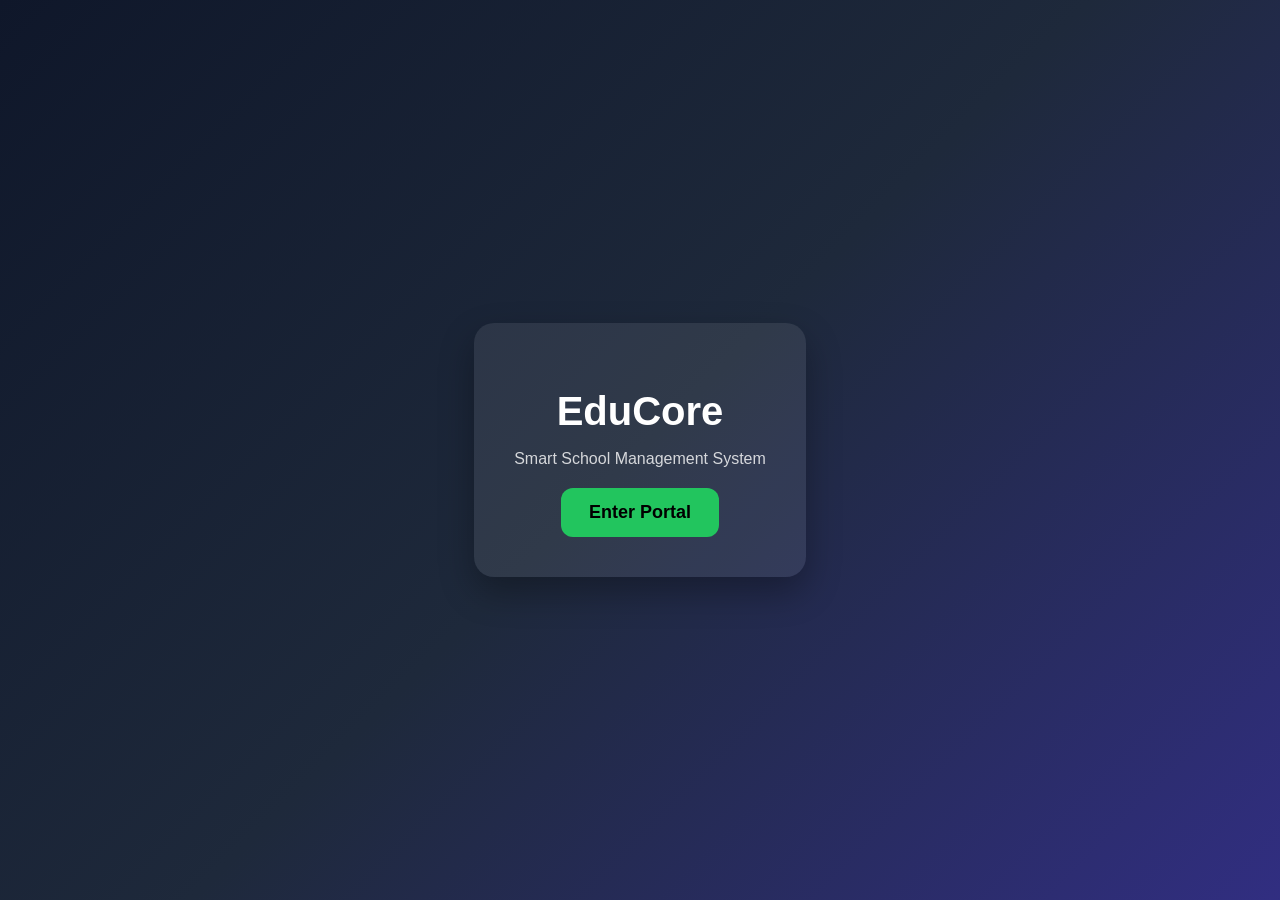
==== index.html @ c494f009 "Add files via upload" ====
<!DOCTYPE html>
<html lang="en">
<head>
<meta charset="UTF-8">
<meta name="viewport" content="width=device-width, initial-scale=1.0">
<title>EduCore School System</title>

<style>
body{
margin:0;
height:100vh;
display:flex;
justify-content:center;
align-items:center;
font-family:Arial;
background:linear-gradient(135deg,#0f172a,#1e293b,#312e81);
color:white;
text-align:center;
}

.box{
background:rgba(255,255,255,0.08);
padding:40px;
border-radius:20px;
box-shadow:0 15px 35px rgba(0,0,0,0.3);
}

h1{
font-size:40px;
margin-bottom:10px;
}

p{
opacity:0.8;
margin-bottom:20px;
}

button{
padding:14px 28px;
border:none;
border-radius:12px;
background:#22c55e;
font-size:18px;
font-weight:bold;
cursor:pointer;
}
</style>

</head>

<body>

<div class="box">
<h1>EduCore</h1>
<p>Smart School Management System</p>

<button onclick="start()">Enter Portal</button>
</div>

<script>
function start(){
window.location.href = "login.html";
}
</script>

</body>
</html>
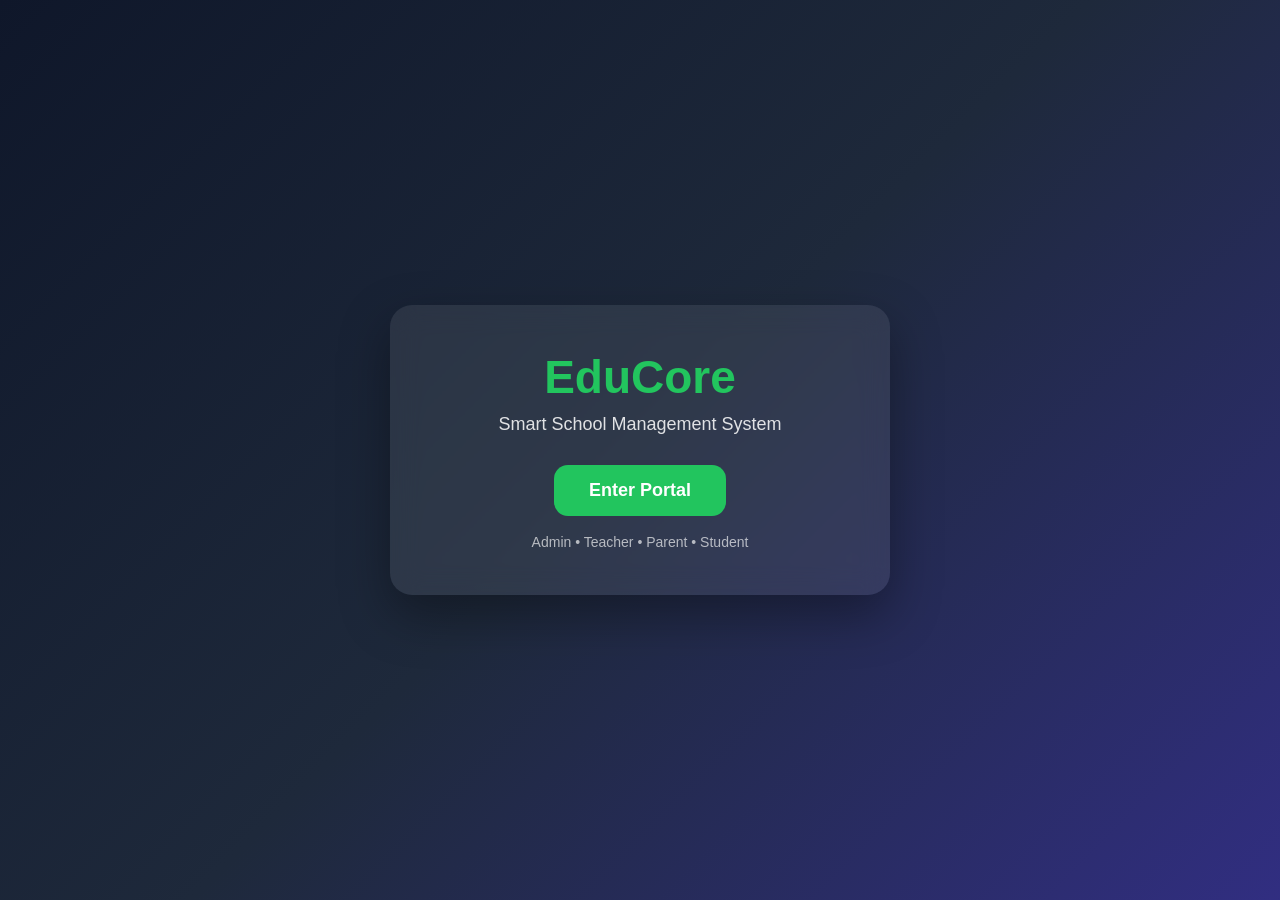
==== commit ff28733a: "Add files via upload" ====
--- a/index.html
+++ b/index.html
@@ -6,46 +6,68 @@
 <title>EduCore School System</title>
 
 <style>
+*{
+margin:0;
+padding:0;
+box-sizing:border-box;
+font-family:Arial, sans-serif;
+}
+
 body{
-margin:0;
 height:100vh;
 display:flex;
 justify-content:center;
 align-items:center;
-font-family:Arial;
 background:linear-gradient(135deg,#0f172a,#1e293b,#312e81);
-color:white;
-text-align:center;
+color:#fff;
 }
 
 .box{
+width:90%;
+max-width:500px;
+padding:45px;
+text-align:center;
+border-radius:22px;
 background:rgba(255,255,255,0.08);
-padding:40px;
-border-radius:20px;
-box-shadow:0 15px 35px rgba(0,0,0,0.3);
+backdrop-filter:blur(14px);
+box-shadow:0 20px 50px rgba(0,0,0,0.35);
 }
 
 h1{
-font-size:40px;
+font-size:46px;
 margin-bottom:10px;
+color:#22c55e;
 }
 
 p{
-opacity:0.8;
-margin-bottom:20px;
+opacity:.85;
+font-size:18px;
+margin-bottom:30px;
 }
 
 button{
-padding:14px 28px;
-border:none;
-border-radius:12px;
-background:#22c55e;
+padding:15px 35px;
 font-size:18px;
 font-weight:bold;
+border:none;
+border-radius:14px;
 cursor:pointer;
+background:#22c55e;
+color:#fff;
+transition:.3s;
+}
+
+button:hover{
+background:#16a34a;
+transform:translateY(-2px);
+}
+
+.small{
+margin-top:18px;
+font-size:14px;
+opacity:.65;
 }
 </style>
-
 </head>
 
 <body>
@@ -54,12 +76,16 @@
 <h1>EduCore</h1>
 <p>Smart School Management System</p>
 
-<button onclick="start()">Enter Portal</button>
+<button onclick="goLogin()">Enter Portal</button>
+
+<div class="small">
+Admin • Teacher • Parent • Student
+</div>
 </div>
 
 <script>
-function start(){
-window.location.href = "login.html";
+function goLogin(){
+window.location.href="login.html";
 }
 </script>
 
